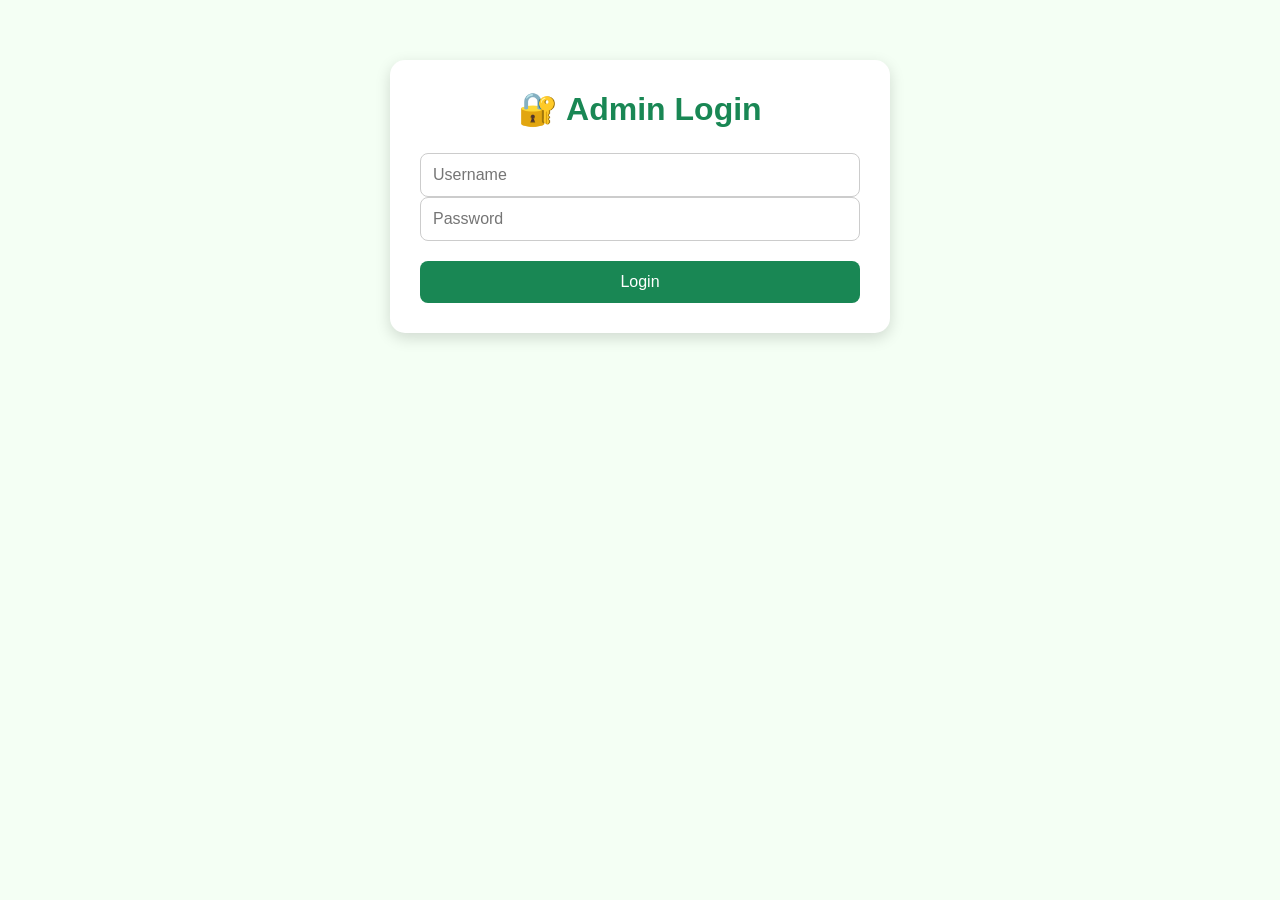
==== admin.html @ 65d3344f "Add files via upload" ====
<!DOCTYPE html>
<html lang="mr">
<head>
    <meta charset="UTF-8">
    <meta name="viewport" content="width=device-width, initial-scale=1.0">
    <title>Admin Panel | आपला शेतकरी</title>

    <style>
        *{
            margin:0;
            padding:0;
            box-sizing:border-box;
            font-family:Arial,sans-serif;
        }

        body{
            background:#f4fff4;
            padding:20px;
        }

        .admin-login,
        .dashboard{
            width:500px;
            max-width:95%;
            margin:40px auto;
            background:#fff;
            padding:30px;
            border-radius:15px;
            box-shadow:0 5px 15px rgba(0,0,0,0.15);
        }

        .dashboard{
            display:none;
        }

        h1{
            color:#198754;
            text-align:center;
            margin-bottom:25px;
        }

        label{
            display:block;
            margin:15px 0 8px;
            font-weight:bold;
        }

        input,
        select,
        textarea,
        button{
            width:100%;
            padding:12px;
            border:1px solid #ccc;
            border-radius:8px;
            font-size:16px;
        }

        button{
            margin-top:20px;
            background:#198754;
            color:#fff;
            border:none;
            cursor:pointer;
        }

        button:hover{
            background:#146c43;
        }

        #imagePreview{
            width:200px;
            display:none;
            margin:15px auto 0;
            border-radius:10px;
        }
    </style>
</head>

<body>

    <div class="admin-login" id="loginBox">

        <h1>🔐 Admin Login</h1>

        <input type="text" id="username" placeholder="Username">

        <input type="password" id="password" placeholder="Password">

        <button onclick="login()">Login</button>

    </div>

    <div class="dashboard" id="dashboard">

        <h1>🌾 Admin Dashboard</h1>

        <label>Product Name</label>
        <input type="text" id="productName" placeholder="उदा. टोमॅटो">

        <label>Price (₹)</label>
        <input type="number" id="productPrice" placeholder="उदा. 20">

        <label>Status</label>
        <select id="productStatus">
            <option>Available</option>
            <option>Out Of Stock</option>
        </select>

        <label>Running Headline</label>
        <textarea id="headline" rows="3"
            placeholder="आज टोमॅटो, भेंडी आणि मिरची उपलब्ध आहे"></textarea>

        <label>Product Photo</label>
        <input type="file" id="productImage" accept="image/*">

        <img id="imagePreview">

        <button onclick="saveProduct()">
            Save Changes
        </button>

    </div>

<script>

const USERNAME = "admin";
const PASSWORD = "admin123";

const CLOUD_NAME = "daaglsrnd";
const UPLOAD_PRESET = "apla_shetkari_upload";

function login(){

    const user = document.getElementById("username").value;
    const pass = document.getElementById("password").value;

    if(user === USERNAME && pass === PASSWORD){

        document.getElementById("loginBox").style.display = "none";
        document.getElementById("dashboard").style.display = "block";

    }else{

        alert("Wrong Username or Password");

    }
}

/* Image Preview */

const imageInput = document.getElementById("productImage");
const imagePreview = document.getElementById("imagePreview");

imageInput.addEventListener("change", function(){

    const file = this.files[0];

    if(file){

        const reader = new FileReader();

        reader.onload = function(e){

            imagePreview.src = e.target.result;
            imagePreview.style.display = "block";

        };

        reader.readAsDataURL(file);
    }

});

/* Upload to Cloudinary */

async function uploadImage(){

    const file = imageInput.files[0];

    if(!file){
        alert("कृपया फोटो निवडा");
        return null;
    }

    const formData = new FormData();

    formData.append("file", file);
    formData.append("upload_preset", UPLOAD_PRESET);

    try{

        const response = await fetch(
            `https://api.cloudinary.com/v1_1/${CLOUD_NAME}/image/upload`,
            {
                method: "POST",
                body: formData
            }
        );

        const data = await response.json();

        return data.secure_url;

    }catch(error){

        console.error(error);

        alert("फोटो Upload झाला नाही");

        return null;
    }
}

/* Save Product */

async function saveProduct() {

    const imageUrl = await uploadImage();

    if (!imageUrl) return;

    const product = {
        name: document.getElementById("productName").value,
        price: document.getElementById("productPrice").value,
        status: document.getElementById("productStatus").value,
        headline: document.getElementById("headline").value,
        image: imageUrl
    };

    try {

        const response = await fetch(
            "https://script.google.com/macros/s/AKfycbwXgKn5ybby9qqj996vsCceM7v2I93gQHw8ga3Ev3BRIpGG3f44NWxtfYZWP_l32BlS/exec",
            {
                method: "POST",
                body: JSON.stringify(product)
            }
        );

        const result = await response.json();

        if (result.success) {

            alert("✅ Product Google Sheet मध्ये Save झाला!");

            document.getElementById("productName").value = "";
            document.getElementById("productPrice").value = "";
            document.getElementById("headline").value = "";
            document.getElementById("productImage").value = "";

            imagePreview.style.display = "none";

        } else {

            alert("❌ Data Save झाला नाही.");

        }

    } catch (error) {

        console.error(error);
        alert("❌ Google Sheet शी कनेक्ट होत नाही.");

    }

}

</script>

</body>
</html>
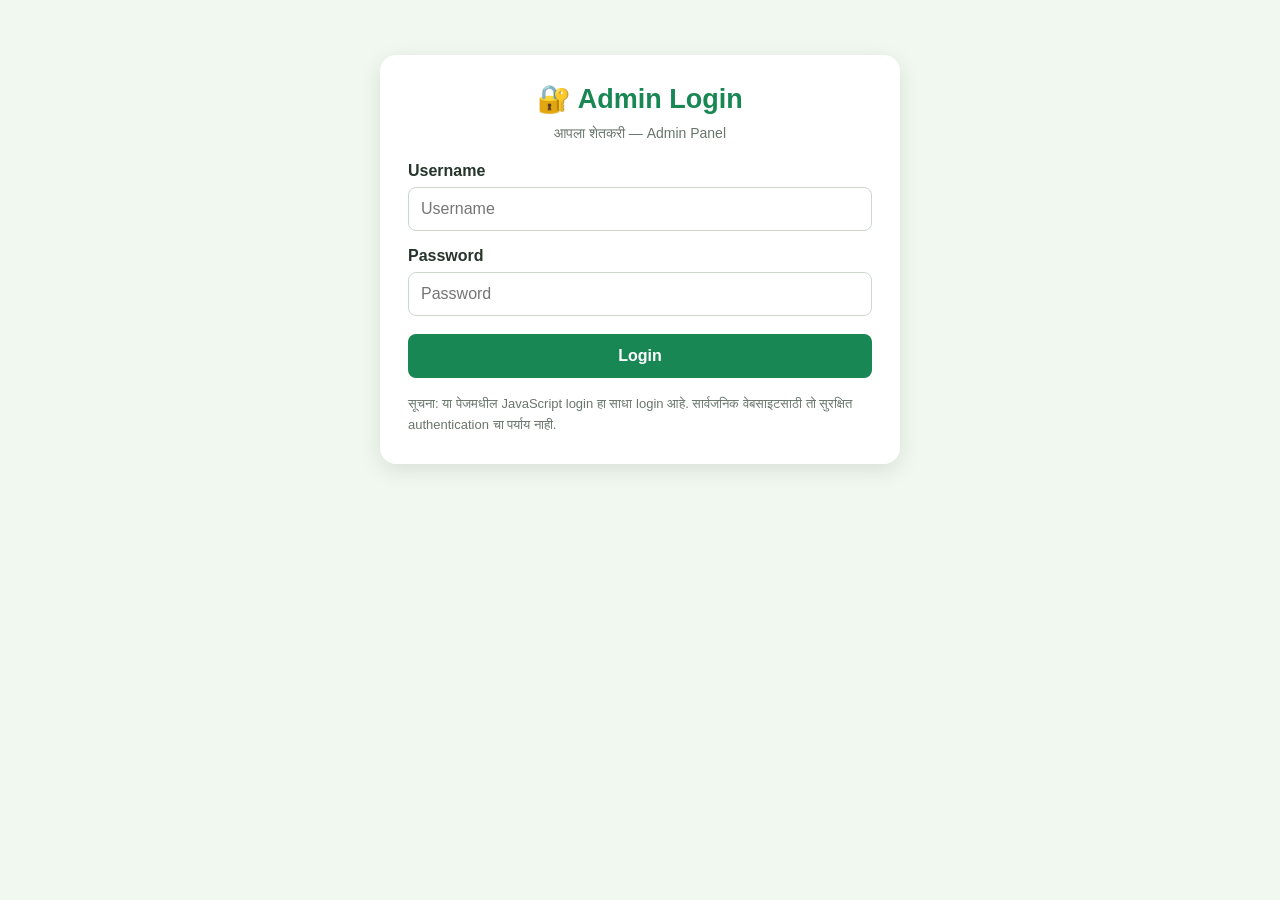
==== commit d5cd28b8: "Refactor admin panel layout and functionality Updated the admin panel HTML structure, styles, and Ja" ====
--- a/admin.html
+++ b/admin.html
@@ -1,3 +1,4 @@
+
 <!DOCTYPE html>
 <html lang="mr">
 <head>
@@ -6,73 +7,166 @@
     <title>Admin Panel | आपला शेतकरी</title>
 
     <style>
-        *{
-            margin:0;
-            padding:0;
-            box-sizing:border-box;
-            font-family:Arial,sans-serif;
-        }
-
-        body{
-            background:#f4fff4;
-            padding:20px;
+        * {
+            margin: 0;
+            padding: 0;
+            box-sizing: border-box;
+            font-family: Arial, sans-serif;
+        }
+
+        body {
+            background: #f1f8ef;
+            padding: 20px;
+            color: #26352a;
         }
 
         .admin-login,
-        .dashboard{
-            width:500px;
-            max-width:95%;
-            margin:40px auto;
-            background:#fff;
-            padding:30px;
-            border-radius:15px;
-            box-shadow:0 5px 15px rgba(0,0,0,0.15);
-        }
-
-        .dashboard{
-            display:none;
-        }
-
-        h1{
-            color:#198754;
-            text-align:center;
-            margin-bottom:25px;
-        }
-
-        label{
-            display:block;
-            margin:15px 0 8px;
-            font-weight:bold;
+        .dashboard {
+            width: 520px;
+            max-width: 100%;
+            margin: 35px auto;
+            background: #fff;
+            padding: 28px;
+            border-radius: 16px;
+            box-shadow: 0 6px 22px rgba(0, 0, 0, 0.10);
+        }
+
+        .dashboard {
+            display: none;
+        }
+
+        h1 {
+            color: #198754;
+            text-align: center;
+            margin-bottom: 22px;
+            font-size: 27px;
+        }
+
+        .subtitle {
+            text-align: center;
+            color: #68766b;
+            margin-top: -12px;
+            margin-bottom: 20px;
+            font-size: 14px;
+        }
+
+        label {
+            display: block;
+            margin: 16px 0 7px;
+            font-weight: bold;
         }
 
         input,
         select,
-        textarea,
-        button{
-            width:100%;
-            padding:12px;
-            border:1px solid #ccc;
-            border-radius:8px;
-            font-size:16px;
-        }
-
-        button{
-            margin-top:20px;
-            background:#198754;
-            color:#fff;
-            border:none;
-            cursor:pointer;
-        }
-
-        button:hover{
-            background:#146c43;
-        }
-
-        #imagePreview{
-            width:200px;
-            display:none;
-            margin:15px auto 0;
-            border-radius:10px;
+        textarea {
+            display: block;
+            width: 100%;
+            padding: 12px;
+            border: 1px solid #ccd7ce;
+            border-radius: 8px;
+            font-size: 16px;
+            background: #fff;
+        }
+
+        input:focus,
+        select:focus,
+        textarea:focus {
+            outline: 2px solid #a6d8b8;
+            border-color: #198754;
+        }
+
+        input[type="file"] {
+            padding: 9px;
+        }
+
+        button {
+            width: 100%;
+            padding: 13px;
+            margin-top: 18px;
+            background: #198754;
+            color: #fff;
+            border: none;
+            border-radius: 8px;
+            font-size: 16px;
+            font-weight: bold;
+            cursor: pointer;
+        }
+
+        button:hover {
+            background: #146c43;
+        }
+
+        button:disabled {
+            background: #8aa998;
+            cursor: not-allowed;
+        }
+
+        .secondary-btn {
+            background: #64756a;
+        }
+
+        .secondary-btn:hover {
+            background: #4b5b50;
+        }
+
+        #imagePreview {
+            width: 200px;
+            max-width: 100%;
+            max-height: 200px;
+            object-fit: contain;
+            display: none;
+            margin: 15px auto 0;
+            border-radius: 10px;
+        }
+
+        #message {
+            display: none;
+            margin-top: 16px;
+            padding: 12px;
+            border-radius: 8px;
+            line-height: 1.5;
+            overflow-wrap: anywhere;
+        }
+
+        .success {
+            display: block !important;
+            color: #155724;
+            background: #d4edda;
+        }
+
+        .error {
+            display: block !important;
+            color: #721c24;
+            background: #f8d7da;
+        }
+
+        .info {
+            display: block !important;
+            color: #084298;
+            background: #cfe2ff;
+        }
+
+        .note {
+            margin-top: 16px;
+            font-size: 13px;
+            color: #68766b;
+            line-height: 1.6;
+        }
+
+        @media (max-width: 480px) {
+            body {
+                padding: 10px;
+            }
+
+            .admin-login,
+            .dashboard {
+                padding: 20px;
+                margin: 20px auto;
+            }
+
+            h1 {
+                font-size: 23px;
+            }
         }
     </style>
 </head>
@@ -80,49 +174,105 @@
 <body>
 
     <div class="admin-login" id="loginBox">
-
         <h1>🔐 Admin Login</h1>
-
-        <input type="text" id="username" placeholder="Username">
-
-        <input type="password" id="password" placeholder="Password">
-
-        <button onclick="login()">Login</button>
-
+        <p class="subtitle">आपला शेतकरी — Admin Panel</p>
+
+        <form id="loginForm">
+            <label for="username">Username</label>
+            <input
+                type="text"
+                id="username"
+                placeholder="Username"
+                autocomplete="username"
+                required
+            >
+
+            <label for="password">Password</label>
+            <input
+                type="password"
+                id="password"
+                placeholder="Password"
+                autocomplete="current-password"
+                required
+            >
+
+            <button type="submit">Login</button>
+        </form>
+
+        <p class="note">
+            सूचना: या पेजमधील JavaScript login हा साधा login आहे.
+            सार्वजनिक वेबसाइटसाठी तो सुरक्षित authentication चा पर्याय नाही.
+        </p>
     </div>
 
     <div class="dashboard" id="dashboard">
-
         <h1>🌾 Admin Dashboard</h1>
-
-        <label>Product Name</label>
-        <input type="text" id="productName" placeholder="उदा. टोमॅटो">
-
-        <label>Price (₹)</label>
-        <input type="number" id="productPrice" placeholder="उदा. 20">
-
-        <label>Status</label>
-        <select id="productStatus">
-            <option>Available</option>
-            <option>Out Of Stock</option>
-        </select>
-
-        <label>Running Headline</label>
-        <textarea id="headline" rows="3"
-            placeholder="आज टोमॅटो, भेंडी आणि मिरची उपलब्ध आहे"></textarea>
-
-        <label>Product Photo</label>
-        <input type="file" id="productImage" accept="image/*">
-
-        <img id="imagePreview">
-
-        <button onclick="saveProduct()">
-            Save Changes
-        </button>
-
+        <p class="subtitle">Product ची माहिती भरा आणि Save करा.</p>
+
+        <form id="productForm">
+            <label for="productName">Product Name</label>
+            <input
+                type="text"
+                id="productName"
+                placeholder="उदा. टोमॅटो"
+                required
+            >
+
+            <label for="productPrice">Price (₹)</label>
+            <input
+                type="number"
+                id="productPrice"
+                placeholder="उदा. 20"
+                min="0"
+                step="0.01"
+                required
+            >
+
+            <label for="productStatus">Status</label>
+            <select id="productStatus">
+                <option value="Available">Available</option>
+                <option value="Out Of Stock">Out Of Stock</option>
+            </select>
+
+            <label for="headline">Running Headline</label>
+            <textarea
+                id="headline"
+                rows="3"
+                placeholder="आज टोमॅटो, भेंडी आणि मिरची उपलब्ध आहे"
+            ></textarea>
+
+            <label for="productImage">Product Photo</label>
+            <input
+                type="file"
+                id="productImage"
+                accept="image/*"
+            >
+
+            <img id="imagePreview" alt="Product photo preview">
+
+            <p class="note">
+                नवीन फोटो निवडल्यास तो Cloudinary वर upload केला जाईल.
+                फोटो न निवडल्यास सध्याच्या backend ला रिकामी image URL जाऊ शकते.
+            </p>
+
+            <button type="submit" id="saveButton">
+                Save Changes
+            </button>
+
+            <button
+                type="button"
+                class="secondary-btn"
+                id="logoutButton"
+            >
+                Logout
+            </button>
+        </form>
+
+        <div id="message" role="status" aria-live="polite"></div>
     </div>
 
 <script>
+"use strict";
 
 const USERNAME = "admin";
 const PASSWORD = "admin123";
@@ -130,143 +280,212 @@
 const CLOUD_NAME = "daaglsrnd";
 const UPLOAD_PRESET = "apla_shetkari_upload";
 
-function login(){
-
-    const user = document.getElementById("username").value;
-    const pass = document.getElementById("password").value;
-
-    if(user === USERNAME && pass === PASSWORD){
-
-        document.getElementById("loginBox").style.display = "none";
-        document.getElementById("dashboard").style.display = "block";
-
-    }else{
-
-        alert("Wrong Username or Password");
-
-    }
-}
-
-/* Image Preview */
-
+const API_URL =
+    "https://script.google.com/macros/s/AKfycbwXgKn5ybby9qqj996vsCceM7v2I93gQHw8ga3Ev3BRIpGG3f44NWxtfYZWP_l32BlS/exec";
+
+const loginBox = document.getElementById("loginBox");
+const dashboard = document.getElementById("dashboard");
+const loginForm = document.getElementById("loginForm");
+const productForm = document.getElementById("productForm");
 const imageInput = document.getElementById("productImage");
 const imagePreview = document.getElementById("imagePreview");
-
-imageInput.addEventListener("change", function(){
-
-    const file = this.files[0];
-
-    if(file){
-
-        const reader = new FileReader();
-
-        reader.onload = function(e){
-
-            imagePreview.src = e.target.result;
-            imagePreview.style.display = "block";
-
-        };
-
-        reader.readAsDataURL(file);
-    }
-
+const saveButton = document.getElementById("saveButton");
+const messageBox = document.getElementById("message");
+
+function showMessage(message, type) {
+    messageBox.textContent = message;
+    messageBox.className = type;
+}
+
+function clearMessage() {
+    messageBox.textContent = "";
+    messageBox.className = "";
+}
+
+loginForm.addEventListener("submit", function(event) {
+    event.preventDefault();
+
+    const user = document.getElementById("username").value.trim();
+    const pass = document.getElementById("password").value;
+
+    if (user === USERNAME && pass === PASSWORD) {
+        loginBox.style.display = "none";
+        dashboard.style.display = "block";
+        clearMessage();
+    } else {
+        alert("Username किंवा Password चुकीचा आहे.");
+    }
 });
 
-/* Upload to Cloudinary */
-
-async function uploadImage(){
-
-    const file = imageInput.files[0];
-
-    if(!file){
-        alert("कृपया फोटो निवडा");
-        return null;
+document.getElementById("logoutButton").addEventListener("click", function() {
+    dashboard.style.display = "none";
+    loginBox.style.display = "block";
+    loginForm.reset();
+    productForm.reset();
+    imagePreview.removeAttribute("src");
+    imagePreview.style.display = "none";
+    clearMessage();
+});
+
+imageInput.addEventListener("change", function() {
+    clearMessage();
+
+    const file = this.files && this.files[0];
+
+    if (!file) {
+        imagePreview.removeAttribute("src");
+        imagePreview.style.display = "none";
+        return;
+    }
+
+    if (!file.type.startsWith("image/")) {
+        this.value = "";
+        imagePreview.style.display = "none";
+        showMessage("कृपया योग्य image file निवड.", "error");
+        return;
+    }
+
+    if (file.size > 5 * 1024 * 1024) {
+        this.value = "";
+        imagePreview.style.display = "none";
+        showMessage("फोटोचा आकार 5 MB पेक्षा कमी असावा.", "error");
+        return;
+    }
+
+    const reader = new FileReader();
+
+    reader.onload = function(event) {
+        imagePreview.src = event.target.result;
+        imagePreview.style.display = "block";
+    };
+
+    reader.onerror = function() {
+        showMessage("फोटो preview करता आला नाही.", "error");
+    };
+
+    reader.readAsDataURL(file);
+});
+
+async function uploadImage() {
+    const file = imageInput.files && imageInput.files[0];
+
+    // फोटो निवडला नसेल तर upload करायचा नाही.
+    if (!file) {
+        return "";
     }
 
     const formData = new FormData();
-
     formData.append("file", file);
     formData.append("upload_preset", UPLOAD_PRESET);
 
-    try{
-
-        const response = await fetch(
-            `https://api.cloudinary.com/v1_1/${CLOUD_NAME}/image/upload`,
-            {
-                method: "POST",
-                body: formData
-            }
+    const response = await fetch(
+        `https://api.cloudinary.com/v1_1/${CLOUD_NAME}/image/upload`,
+        {
+            method: "POST",
+            body: formData
+        }
+    );
+
+    const data = await response.json();
+
+    if (!response.ok || !data.secure_url) {
+        throw new Error(
+            data.error && data.error.message
+                ? data.error.message
+                : "Cloudinary photo upload failed."
         );
-
-        const data = await response.json();
-
-        return data.secure_url;
-
-    }catch(error){
-
-        console.error(error);
-
-        alert("फोटो Upload झाला नाही");
-
-        return null;
-    }
+    }
+
+    return data.secure_url;
 }
 
-/* Save Product */
-
-async function saveProduct() {
-
-    const imageUrl = await uploadImage();
-
-    if (!imageUrl) return;
-
-    const product = {
-        name: document.getElementById("productName").value,
-        price: document.getElementById("productPrice").value,
-        status: document.getElementById("productStatus").value,
-        headline: document.getElementById("headline").value,
-        image: imageUrl
-    };
+productForm.addEventListener("submit", async function(event) {
+    event.preventDefault();
+    clearMessage();
+
+    const name = document.getElementById("productName").value.trim();
+    const priceText = document.getElementById("productPrice").value;
+    const price = Number(priceText);
+    const status = document.getElementById("productStatus").value;
+    const headline = document.getElementById("headline").value.trim();
+
+    if (!name) {
+        showMessage("Product Name भरणे आवश्यक आहे.", "error");
+        return;
+    }
+
+    if (priceText === "" || !Number.isFinite(price) || price < 0) {
+        showMessage("कृपया योग्य Price टाक.", "error");
+        return;
+    }
+
+    saveButton.disabled = true;
+    saveButton.textContent = "Saving...";
+    showMessage("माहिती Save होत आहे. कृपया थांब...", "info");
 
     try {
-
-        const response = await fetch(
-            "https://script.google.com/macros/s/AKfycbwXgKn5ybby9qqj996vsCceM7v2I93gQHw8ga3Ev3BRIpGG3f44NWxtfYZWP_l32BlS/exec",
-            {
-                method: "POST",
-                body: JSON.stringify(product)
-            }
+        const imageUrl = await uploadImage();
+
+        const product = {
+            name: name,
+            price: price,
+            status: status,
+            headline: headline,
+            image: imageUrl
+        };
+
+        const response = await fetch(API_URL, {
+            method: "POST",
+            body: JSON.stringify(product)
+        });
+
+        if (!response.ok) {
+            throw new Error("Apps Script HTTP status: " + response.status);
+        }
+
+        let result;
+
+        try {
+            result = await response.json();
+        } catch {
+            throw new Error(
+                "Apps Script कडून JSON response मिळाला नाही. Code.gs तपासणे आवश्यक आहे."
+            );
+        }
+
+        if (result && result.success === true) {
+            showMessage(
+                "✅ Save request यशस्वी झाली. Google Sheet मध्ये नोंद आली आहे का ते तपास.",
+                "success"
+            );
+
+            productForm.reset();
+            imagePreview.removeAttribute("src");
+            imagePreview.style.display = "none";
+        } else {
+            const serverMessage =
+                result && result.message
+                    ? result.message
+                    : "Apps Script ने save यशस्वी झाल्याचे सांगितले नाही.";
+
+            showMessage("❌ " + serverMessage, "error");
+        }
+
+    } catch (error) {
+        console.error("Save error:", error);
+
+        showMessage(
+            "❌ Save करताना अडचण आली: " +
+            (error.message || "Unknown error") +
+            " — Code.gs आणि Web App deployment तपासावे लागेल.",
+            "error"
         );
-
-        const result = await response.json();
-
-        if (result.success) {
-
-            alert("✅ Product Google Sheet मध्ये Save झाला!");
-
-            document.getElementById("productName").value = "";
-            document.getElementById("productPrice").value = "";
-            document.getElementById("headline").value = "";
-            document.getElementById("productImage").value = "";
-
-            imagePreview.style.display = "none";
-
-        } else {
-
-            alert("❌ Data Save झाला नाही.");
-
-        }
-
-    } catch (error) {
-
-        console.error(error);
-        alert("❌ Google Sheet शी कनेक्ट होत नाही.");
-
-    }
-
-}
-
+    } finally {
+        saveButton.disabled = false;
+        saveButton.textContent = "Save Changes";
+    }
+});
 </script>
 
 </body>
-</html>+</html>
